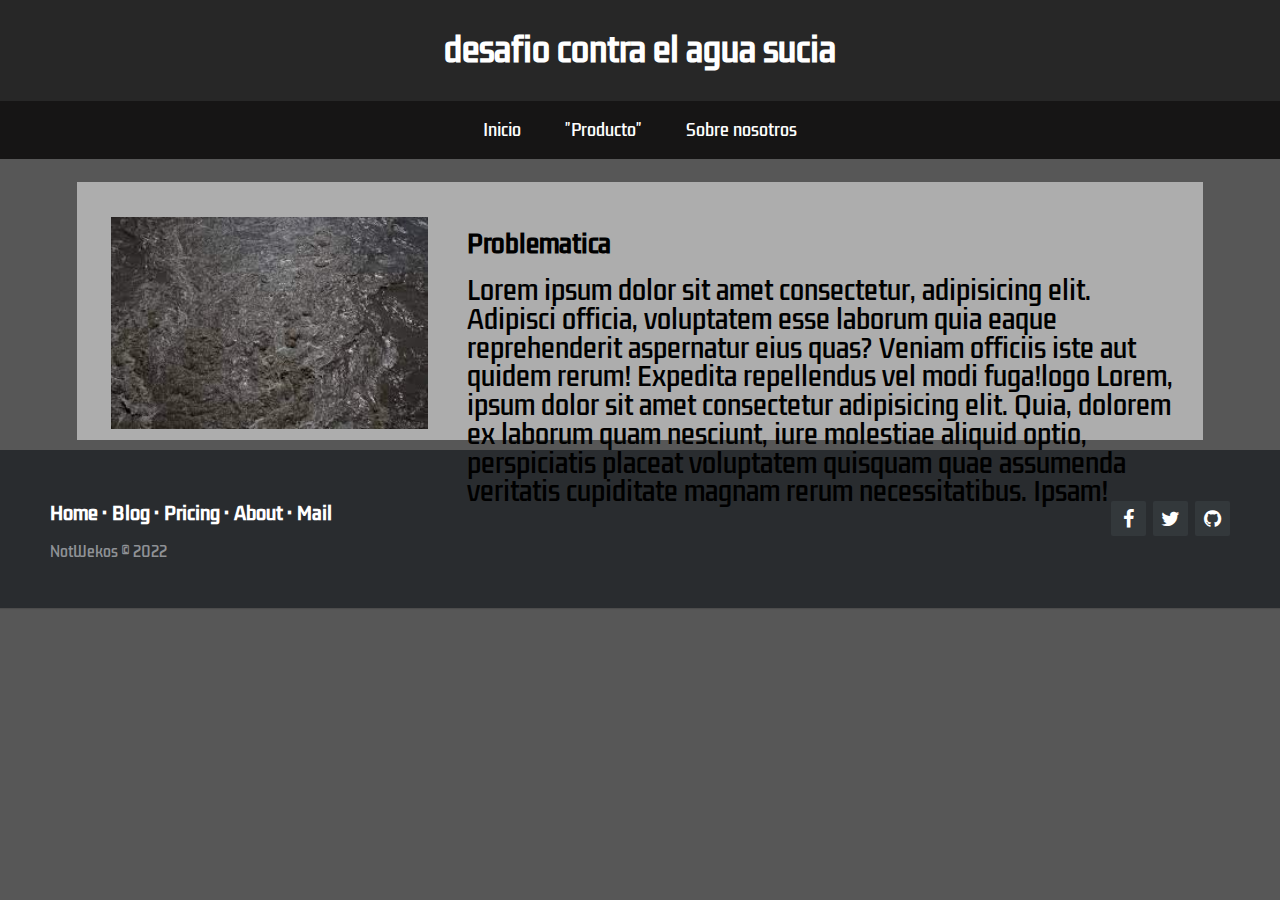
==== index.html @ 320d771e "footer" ====
<!DOCTYPE html>
<html lang="es">

    <head>
        <meta charset="UTF-8">
        <meta http-equiv="X-UA-Compatible" content="IE=edge">
        <meta name="viewport" content="width=device-width, initial-scale=1.0" />
        <meta name="keywords" content="">
        <meta name="description" content="">
        <meta name="author" content="">
        <meta name="copyright" content="">
        <meta name="robots" content="index,follow">
        <link rel="preconnect" href="https://fonts.googleapis.com">
        <link rel="preconnect" href="https://fonts.gstatic.com" crossorigin>
        <link href="https://fonts.googleapis.com/css2?family=Kdam+Thmor+Pro&display=swap" rel="stylesheet">
        <link rel="stylesheet" href="https://stackpath.bootstrapcdn.com/font-awesome/4.7.0/css/font-awesome.min.css">
        <link rel="stylesheet" href="css/main.css">
        <link rel="stylesheet" href="css/nav.css">
        <link rel="stylesheet" href="css/index.css">
        <link rel="stylesheet" href="css/normalize.css">
        <link rel="icon" href="imagenes/logo.ico">

        <title>desafio contra el agua sucia</title>
    </head>
    
    <body>
        <div>
            <header>
                <h1>desafio contra el agua sucia</h1>
            </header>

            <nav class="navigation">
                <ul>
                    <li><a href="/">Inicio</a></li>
                    <li><a href="productos.html" class="redict_tienda">"Producto"</a></li>
                    <li><a href="Sobre_nosotros.html" class="redict_clientes_felices">Sobre nosotros</a></li>
                </ul>
                <div class="hide">
                    <i class="fa fa-bars" aria-hidden="true"></i> Menu
                </div>                        
            </nav>
            
            

            <script src="https://code.jquery.com/jquery-1.12.4.min.js"></script>
            <script>
                $(".hide").on('click', function() {
                  $("nav ul").toggle('slow');
                })
            </script>
        </div>

        <div class="general">
            <div class="info">

                <div id="imagen_1">
                    <img src="/imagenes/agua_sucia.png" class="imagen_1" alt="amarillo">
                </div>

                <div id="texto_1">
                    <h2 id="titulo_problematica">Problematica</h2><br>
                    <p class="texto_problematica">Lorem ipsum dolor sit amet consectetur, adipisicing elit. Adipisci officia, voluptatem esse laborum quia eaque reprehenderit aspernatur eius quas? Veniam officiis iste aut quidem rerum! Expedita repellendus vel modi fuga!logo
                        Lorem, ipsum dolor sit amet consectetur adipisicing elit. Quia, dolorem ex laborum quam nesciunt, iure molestiae aliquid optio, perspiciatis placeat voluptatem quisquam quae assumenda veritatis cupiditate magnam rerum necessitatibus. Ipsam!
                    </p>
                </div>
                

            </div>
        </div>

        <footer class="footer-distributed">
    
            <div class="footer-right">
      
              <a href="#"><i class="fa fa-facebook"></i></a>
              <a href="#"><i class="fa fa-twitter"></i></a>
              <a href="https://github.com/Desafio-contra-el-agua-sucia/Desafio-contra-el-agua-sucia.github.io" target="_blank"><i class="fa fa-github"></i></a>
      
            </div>
      
            <div class="footer-left">
      
              <p class="footer-links">
                <a class="link-1" href="#">Home</a>
      
                <a href="#">Blog</a>
      
                <a href="#">Pricing</a>
      
                <a href="#">About</a>
                
                <a href="mailto:mario.ballerini@alunno.scuola.cl">Mail</a>
              </p>
      
              <p>NotWekos &copy; 2022</p>
            </div>
      
        </footer>

    </body>
</html>
---- css/main.css ----
* {
    margin: 0;
    padding: 0;
    box-sizing: border-box;
    font-family: 'Kdam Thmor Pro', sans-serif;
}

body {
    background: rgb(87, 87, 87);
}

footer {
    text-align: center;
    padding-top: 30px;
    font-size: 0.85em;
}

/* info de la pag */

div.general{
    margin: auto;
    margin-top: 23px;
    margin-bottom: 0.8%;
    width: 88%;
    background-color: rgb(173, 173, 173);
    padding-top: 25px;
}

div.info{
    margin: auto;
    margin-top: 10px;
    width: 94%;
}

/* Footer */

HTML CSSResult Skip Results Iframe
EDIT ON

footer {        
    font-family: Roboto;
}

section {
  width: 100%;
  display: inline-block;
  background: #ccc;
  height: 60vh;
  text-align: center;
  font-size: 22px;
  font-weight: 700;
  text-decoration: underline;
}

.footer-distributed {
  background-color: #292c2f;
  box-shadow: 0 1px 1px 0 rgba(0, 0, 0, 0.12);
  box-sizing: border-box;
  width: 100%;
  text-align: left;
  font: normal 16px sans-serif;
  padding: 45px 50px;
}

.footer-distributed .footer-left p {
  color: #8f9296;
  font-size: 14px;
  margin: 0;
}
/* Footer links */

.footer-distributed p.footer-links {
  font-size: 18px;
  font-weight: bold;
  color: #ffffff;
  margin: 0 0 10px;
  padding: 0;
  transition: ease .25s;
}

.footer-distributed p.footer-links a {
  display: inline-block;
  line-height: 1.8;
  text-decoration: none;
  color: inherit;
  transition: ease .25s;
}

.footer-distributed .footer-links a:before {
  content: "·";
  font-size: 20px;
  left: 0;
  color: #fff;
  display: inline-block;
  padding-right: 5px;
}

.footer-distributed .footer-links .link-1:before {
  content: none;
}

.footer-distributed .footer-right {
  float: right;
  margin-top: 6px;
  max-width: 180px;
}

.footer-distributed .footer-right a {
  display: inline-block;
  width: 35px;
  height: 35px;
  background-color: #33383b;
  border-radius: 2px;
  font-size: 20px;
  color: #ffffff;
  text-align: center;
  line-height: 35px;
  margin-left: 3px;
  transition:all .25s;
}

.footer-distributed .footer-right a:hover{transform:scale(1.1); -webkit-transform:scale(1.1);}

.footer-distributed p.footer-links a:hover{text-decoration:underline;}

/* Media Queries */

@media (max-width: 600px) {
  .footer-distributed .footer-left, .footer-distributed .footer-right {
    text-align: center;
  }
  .footer-distributed .footer-right {
    float: none;
    margin: 0 auto 20px;
  }
  .footer-distributed .footer-left p.footer-links {
    line-height: 1.8;
  }
}
---- css/nav.css ----
header {
    width: 100%;
    padding: 32Px;
    color: white;
    text-align: center;
    background: rgb(39, 39, 39);
}

nav ul {
    list-style: none;
    background:  rgb(22, 21, 21);
    text-align: center;
}

nav ul li {
    display: inline-block;
    padding: 20px;   
    transition: all ease-in-out 200ms;
}

ul li a {
    color: white;
    text-decoration: none; 
}

nav ul li:hover {
    background: rgb(112, 112, 112);
}

.hide {
    font-size: 22px;
    padding: 16px;
    background:  rgb(22, 21, 21);
    color: white;
    cursor: pointer;
    display: none;
}

@media (max-width: 768px) {
    ul li {
      width: 100%;
      padding: 16px;
      text-align: left;
    }
  
    .hide {
      display: block;
    }
  
    nav ul {
    display: none;
  
    }
  }
---- css/index.css ----
div#texto_1{
    display: inline-block;
    position:absolute ;
    width: 56%;
    margin-left: 3%;
}

div#imagen_1{
    display: inline-block;
    width: 30%;
    height: auto;
}

img.imagen_1{
    width: 100%;
    height: auto;
    margin-bottom: 8px;
}

h2#titulo_problematica{
    padding-top: 14px;
}

.texto_problematica{
    font-size: 25px;
}
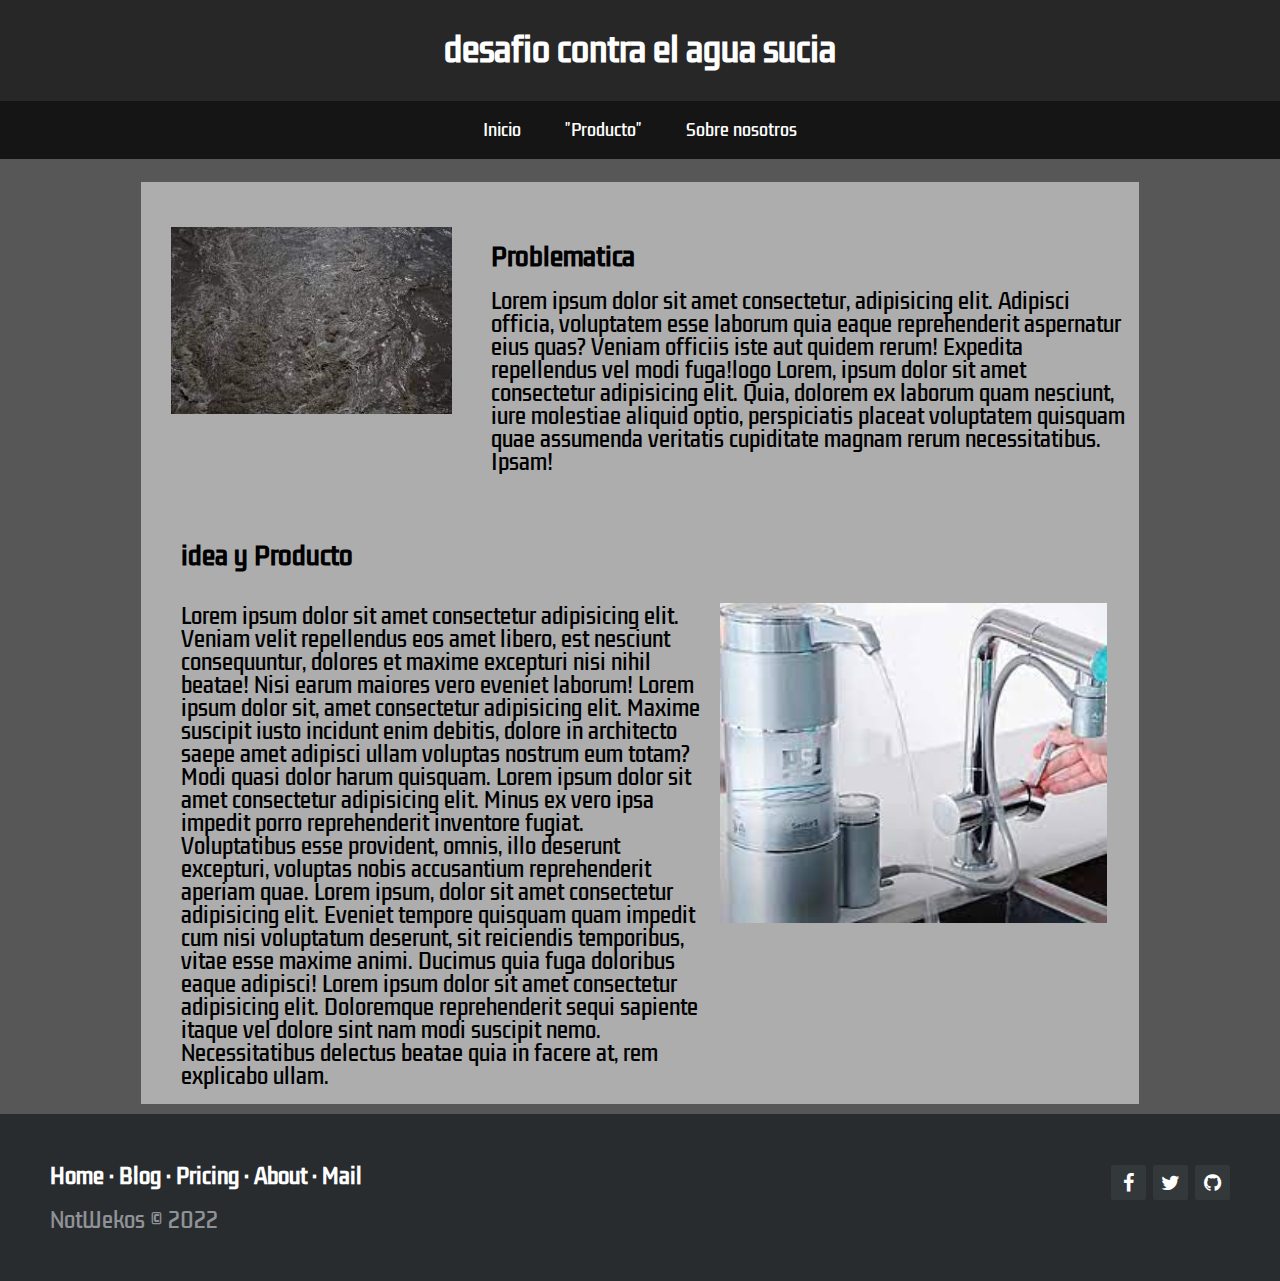
==== commit ecf0f08c: "texto 2" ====
--- a/index.html
+++ b/index.html
@@ -51,10 +51,10 @@
         </div>
 
         <div class="general">
-            <div class="info">
+            <div class="info1">
 
-                <div id="imagen_1">
-                    <img src="/imagenes/agua_sucia.png" class="imagen_1" alt="amarillo">
+                <div class="imagen1">
+                    <img src="/imagenes/agua_sucia.png" id="imagen_1" alt="amarillo">
                 </div>
 
                 <div id="texto_1">
@@ -66,6 +66,24 @@
                 
 
             </div>
+
+            <div class="info2">
+
+                <div class="texto2">
+                    <h2 class="titulo_idea">idea y Producto</h2>
+                    <p class="texto_idea">Lorem ipsum dolor sit amet consectetur adipisicing elit. Veniam velit repellendus eos amet libero, est nesciunt consequuntur, dolores et maxime excepturi nisi nihil beatae! Nisi earum maiores vero eveniet laborum!
+                        Lorem ipsum dolor sit, amet consectetur adipisicing elit. Maxime suscipit iusto incidunt enim debitis, dolore in architecto saepe amet adipisci ullam voluptas nostrum eum totam? Modi quasi dolor harum quisquam.
+                        Lorem ipsum dolor sit amet consectetur adipisicing elit. Minus ex vero ipsa impedit porro reprehenderit inventore fugiat. Voluptatibus esse provident, omnis, illo deserunt excepturi, voluptas nobis accusantium reprehenderit aperiam quae.
+                        Lorem ipsum, dolor sit amet consectetur adipisicing elit. Eveniet tempore quisquam quam impedit cum nisi voluptatum deserunt, sit reiciendis temporibus, vitae esse maxime animi. Ducimus quia fuga doloribus eaque adipisci!
+                        Lorem ipsum dolor sit amet consectetur adipisicing elit. Doloremque reprehenderit sequi sapiente itaque vel dolore sint nam modi suscipit nemo. Necessitatibus delectus beatae quia in facere at, rem explicabo ullam.
+                    </p>
+                </div>
+
+                <div class="imagen2" >
+                    <img src="/imagenes/purificador.png" id="imagen_2">
+                </div>
+            </div>
+    
         </div>
 
         <footer class="footer-distributed">
--- a/css/main.css
+++ b/css/main.css
@@ -21,16 +21,11 @@
     margin: auto;
     margin-top: 23px;
     margin-bottom: 0.8%;
-    width: 88%;
+    width: 78%;
     background-color: rgb(173, 173, 173);
     padding-top: 25px;
 }
 
-div.info{
-    margin: auto;
-    margin-top: 10px;
-    width: 94%;
-}
 
 /* Footer */
 
--- a/css/index.css
+++ b/css/index.css
@@ -1,27 +1,94 @@
+div.info1{
+    margin: auto;
+    margin-top: 2%;
+    margin-bottom: 10%;
+    width: 94%;
+    overflow: hidden;
+}
+
 div#texto_1{
     display: inline-block;
     position:absolute ;
-    width: 56%;
+    width: 50%;
     margin-left: 3%;
+    overflow: hidden;
 }
 
-div#imagen_1{
+div.imagen1{
     display: inline-block;
     width: 30%;
     height: auto;
 }
 
-img.imagen_1{
+img#imagen_1{
     width: 100%;
     height: auto;
-    margin-bottom: 8px;
+    margin-bottom: 2%;
 }
 
 h2#titulo_problematica{
-    padding-top: 14px;
+    padding-top: 2.6%;
 }
 
 .texto_problematica{
     font-size: 25px;
 }
 
+
+/* texto idea */
+
+div.info2{
+    margin: auto;
+    margin-top: 1.5%;
+    overflow: hidden;
+}
+
+div.texto2{    
+    margin: auto;
+    float: left;
+    padding: 0.5em 0 1em 2.5em;
+    width: 56%;
+}
+
+div.imagen2{
+    display: inline-block;
+    padding-top: 5em;
+    width: 40%;
+    margin-left: 2%;
+}
+
+h2.titulo_idea{
+    margin-top: 0.5em;
+    margin-bottom: 1em;
+}
+
+p.texto_idea{
+    padding-top: 0.5em;
+    font-size: 23px;
+}
+
+img#imagen_2{
+    width: 97%;
+    height: auto;
+}
+
+@media (max-width: 1290px) {
+    p {
+        font-size: 20px !important
+    }
+}
+@media (max-width: 1064px) {
+    p {
+        font-size: 18px !important
+    }
+}
+@media (max-width: 940px) {
+    p {
+        font-size: 16px !important
+    }
+}
+@media (max-width: 860px) {
+    p {
+        font-size: 14px !important
+    }
+}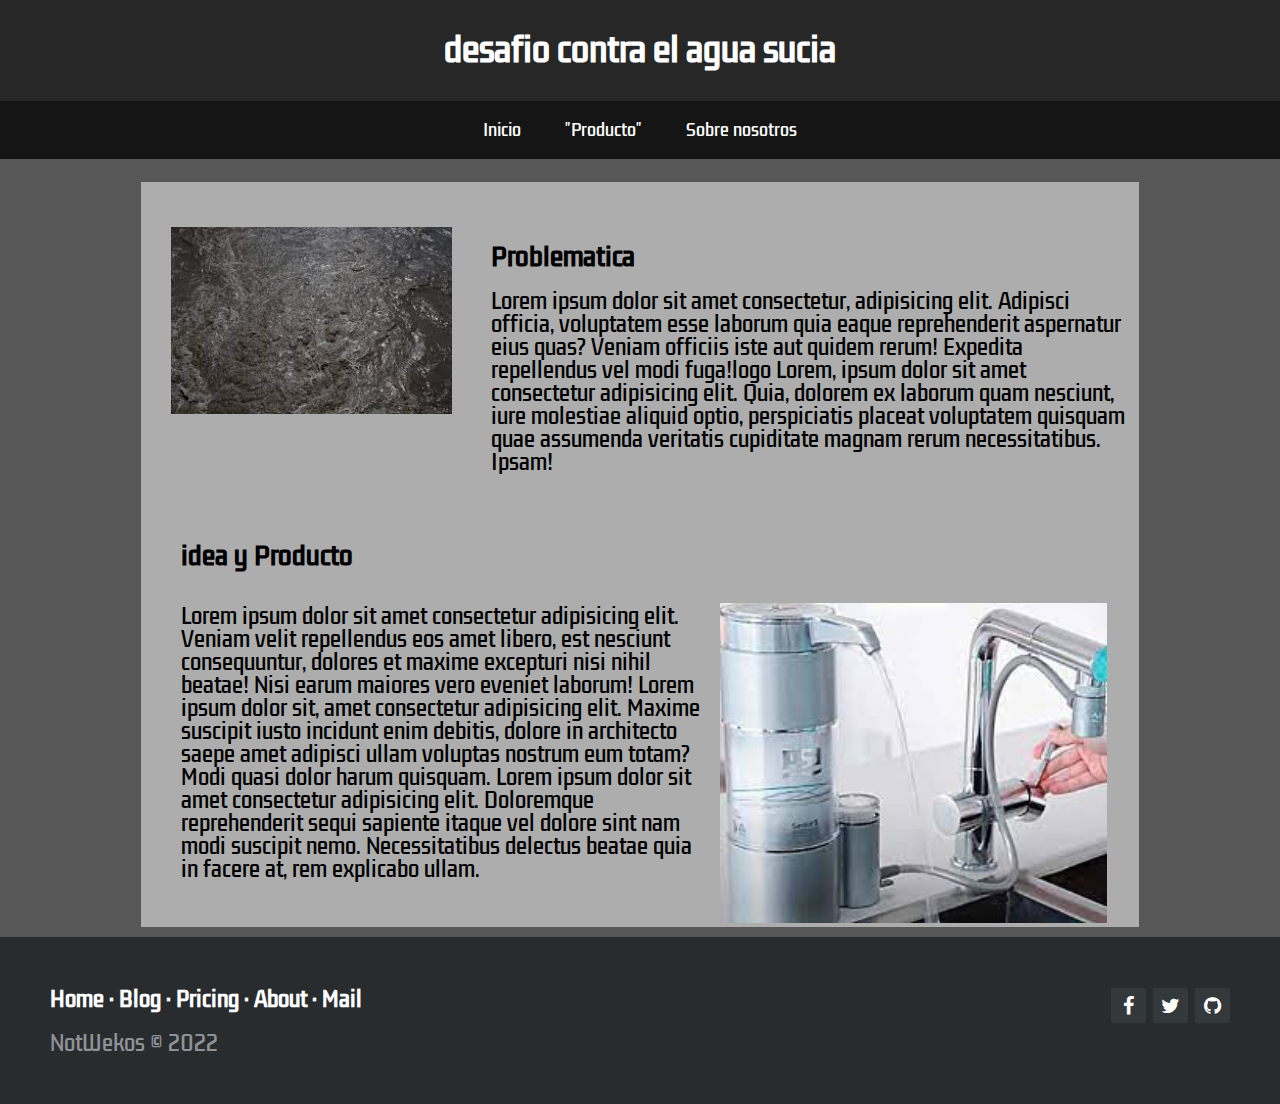
==== commit ccbe0156: "@media responsive cellphone" ====
--- a/index.html
+++ b/index.html
@@ -14,10 +14,10 @@
         <link rel="preconnect" href="https://fonts.gstatic.com" crossorigin>
         <link href="https://fonts.googleapis.com/css2?family=Kdam+Thmor+Pro&display=swap" rel="stylesheet">
         <link rel="stylesheet" href="https://stackpath.bootstrapcdn.com/font-awesome/4.7.0/css/font-awesome.min.css">
-        <link rel="stylesheet" href="css/main.css">
         <link rel="stylesheet" href="css/nav.css">
         <link rel="stylesheet" href="css/index.css">
         <link rel="stylesheet" href="css/normalize.css">
+        <link rel="stylesheet" href="css/main.css">
         <link rel="icon" href="imagenes/logo.ico">
 
         <title>desafio contra el agua sucia</title>
@@ -73,8 +73,6 @@
                     <h2 class="titulo_idea">idea y Producto</h2>
                     <p class="texto_idea">Lorem ipsum dolor sit amet consectetur adipisicing elit. Veniam velit repellendus eos amet libero, est nesciunt consequuntur, dolores et maxime excepturi nisi nihil beatae! Nisi earum maiores vero eveniet laborum!
                         Lorem ipsum dolor sit, amet consectetur adipisicing elit. Maxime suscipit iusto incidunt enim debitis, dolore in architecto saepe amet adipisci ullam voluptas nostrum eum totam? Modi quasi dolor harum quisquam.
-                        Lorem ipsum dolor sit amet consectetur adipisicing elit. Minus ex vero ipsa impedit porro reprehenderit inventore fugiat. Voluptatibus esse provident, omnis, illo deserunt excepturi, voluptas nobis accusantium reprehenderit aperiam quae.
-                        Lorem ipsum, dolor sit amet consectetur adipisicing elit. Eveniet tempore quisquam quam impedit cum nisi voluptatum deserunt, sit reiciendis temporibus, vitae esse maxime animi. Ducimus quia fuga doloribus eaque adipisci!
                         Lorem ipsum dolor sit amet consectetur adipisicing elit. Doloremque reprehenderit sequi sapiente itaque vel dolore sint nam modi suscipit nemo. Necessitatibus delectus beatae quia in facere at, rem explicabo ullam.
                     </p>
                 </div>
--- a/css/index.css
+++ b/css/index.css
@@ -3,14 +3,6 @@
     margin-top: 2%;
     margin-bottom: 10%;
     width: 94%;
-    overflow: hidden;
-}
-
-div#texto_1{
-    display: inline-block;
-    position:absolute ;
-    width: 50%;
-    margin-left: 3%;
     overflow: hidden;
 }
 
@@ -26,11 +18,19 @@
     margin-bottom: 2%;
 }
 
+div#texto_1{
+    display: inline-block;
+    position:absolute ;
+    width: 50%;
+    margin-left: 3%;
+    overflow: hidden;
+}
+
 h2#titulo_problematica{
     padding-top: 2.6%;
 }
 
-.texto_problematica{
+p.texto_problematica{
     font-size: 25px;
 }
 
@@ -91,4 +91,94 @@
     p {
         font-size: 14px !important
     }
-}+}
+
+@media (max-width: 710px) {
+    p {
+        font-size: 13px !important
+    }
+}
+
+@media (max-width: 660px) {
+    p {
+        font-size: 12px !important
+    }
+}
+
+@media (max-width: 620px) {
+    p {
+        font-size: 11px !important
+    }
+}
+
+@media (max-width: 570px) {
+    p {
+        font-size: 10px !important
+    }
+}
+
+@media (max-width: 520px) {
+    p {
+        font-size: 9px !important
+    }
+}
+
+@media (max-width: 470px) {
+    p {
+        font-size: 8px !important
+    }
+}
+
+@media (max-width: 420px) {
+    p {
+        font-size: 7px !important
+    }
+}
+
+@media (max-width: 370px) {
+    p {
+        font-size: 6px !important
+    }
+}
+
+@media (max-width: 320px) {
+    p {
+        font-size: 5px !important
+    }
+}
+
+@media (max-width: 950px) {
+  
+    div.info1{
+      margin-bottom: 35%;
+    }
+  
+    div.imagen1{
+      display: block;
+      margin: auto;
+      width: 40%;
+    }
+  
+    div.texto_1{
+      display: block;
+      margin: auto;
+    }
+}
+  
+@media (max-width: 720px) {
+    
+    *{
+      font-size: 15px;
+    }
+  
+    div.texto2{
+      width: 100%;
+      padding-right: 10px;
+    }
+
+    div.imagen2{
+        padding-top: 0;
+        margin-left: 3em;
+    }
+  
+}
--- a/css/main.css
+++ b/css/main.css
@@ -19,6 +19,7 @@
 
 div.general{
     margin: auto;
+    overflow: hidden;
     margin-top: 23px;
     margin-bottom: 0.8%;
     width: 78%;
@@ -131,4 +132,6 @@
   .footer-distributed .footer-left p.footer-links {
     line-height: 1.8;
   }
-}+}
+
+
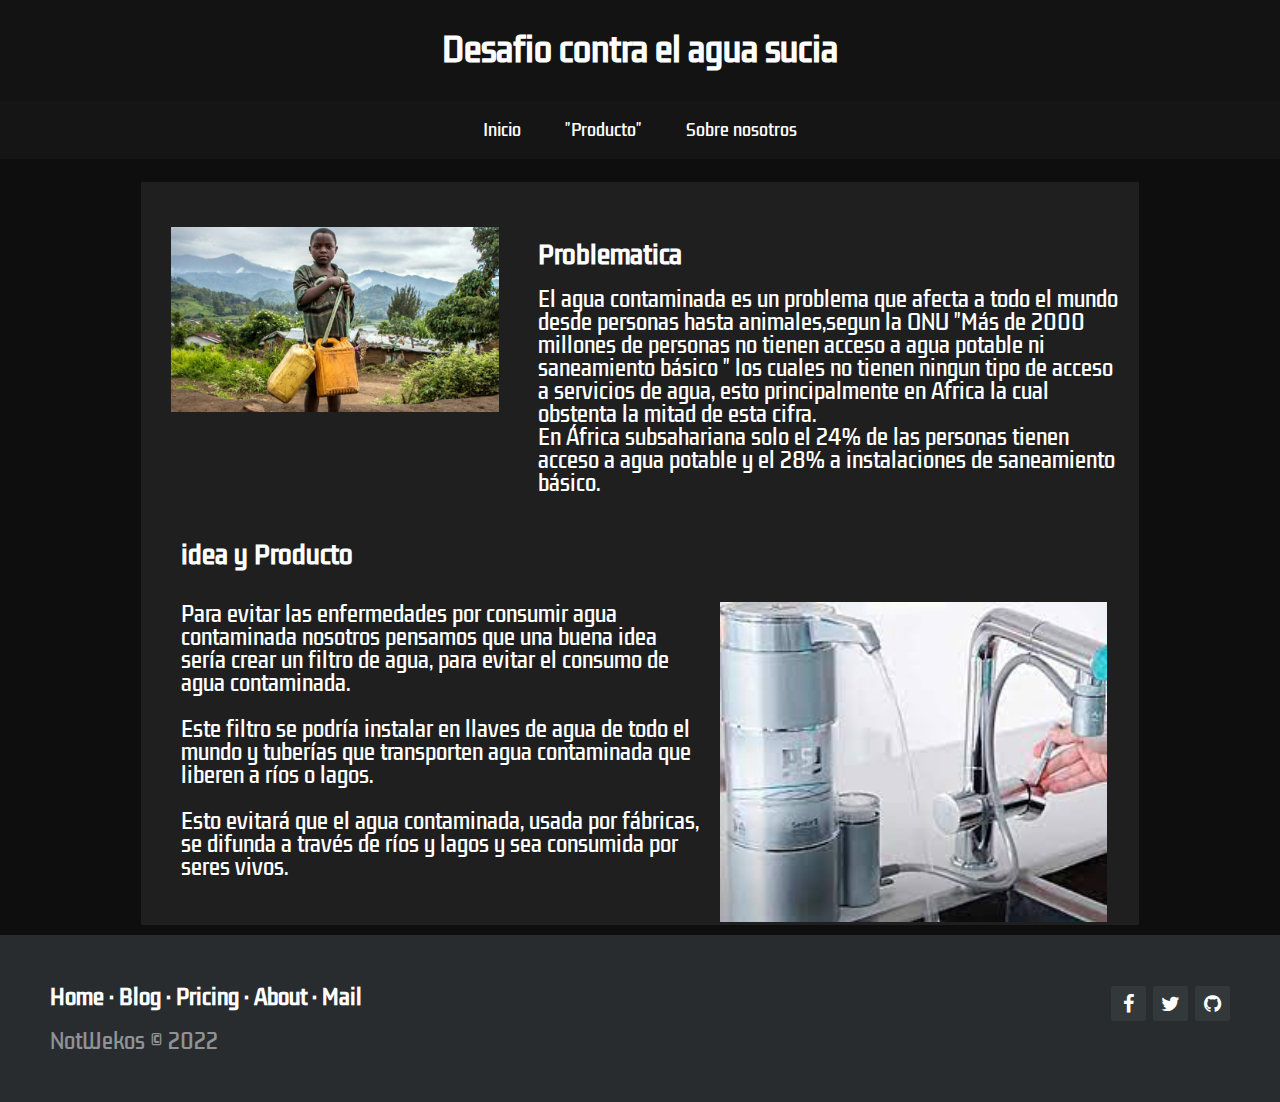
==== commit 30701f61: "info" ====
--- a/index.html
+++ b/index.html
@@ -26,7 +26,7 @@
     <body>
         <div>
             <header>
-                <h1>desafio contra el agua sucia</h1>
+                <h1>Desafio contra el agua sucia</h1>
             </header>
 
             <nav class="navigation">
@@ -36,7 +36,7 @@
                     <li><a href="Sobre_nosotros.html" class="redict_clientes_felices">Sobre nosotros</a></li>
                 </ul>
                 <div class="hide">
-                    <i class="fa fa-bars" aria-hidden="true"></i> Menu
+                    <i class="fa fa-bars" aria-hidden="true"></i><h3 id="Menu">Menu</h3>
                 </div>                        
             </nav>
             
@@ -59,8 +59,10 @@
 
                 <div id="texto_1">
                     <h2 id="titulo_problematica">Problematica</h2><br>
-                    <p class="texto_problematica">Lorem ipsum dolor sit amet consectetur, adipisicing elit. Adipisci officia, voluptatem esse laborum quia eaque reprehenderit aspernatur eius quas? Veniam officiis iste aut quidem rerum! Expedita repellendus vel modi fuga!logo
-                        Lorem, ipsum dolor sit amet consectetur adipisicing elit. Quia, dolorem ex laborum quam nesciunt, iure molestiae aliquid optio, perspiciatis placeat voluptatem quisquam quae assumenda veritatis cupiditate magnam rerum necessitatibus. Ipsam!
+                    <p class="texto_problematica">
+                        El agua contaminada es un problema que afecta a todo el mundo desde personas hasta animales,segun la ONU "Más de 2000 millones de personas no tienen acceso a agua potable ni saneamiento básico
+                        " los cuales no tienen ningun tipo de acceso a servicios de agua, esto principalmente en Africa la cual obstenta la mitad de esta cifra. <br>
+                        En África subsahariana solo el 24% de las personas tienen acceso a agua potable y el 28% a instalaciones de saneamiento básico.
                     </p>
                 </div>
                 
@@ -71,9 +73,10 @@
 
                 <div class="texto2">
                     <h2 class="titulo_idea">idea y Producto</h2>
-                    <p class="texto_idea">Lorem ipsum dolor sit amet consectetur adipisicing elit. Veniam velit repellendus eos amet libero, est nesciunt consequuntur, dolores et maxime excepturi nisi nihil beatae! Nisi earum maiores vero eveniet laborum!
-                        Lorem ipsum dolor sit, amet consectetur adipisicing elit. Maxime suscipit iusto incidunt enim debitis, dolore in architecto saepe amet adipisci ullam voluptas nostrum eum totam? Modi quasi dolor harum quisquam.
-                        Lorem ipsum dolor sit amet consectetur adipisicing elit. Doloremque reprehenderit sequi sapiente itaque vel dolore sint nam modi suscipit nemo. Necessitatibus delectus beatae quia in facere at, rem explicabo ullam.
+                    <p class="texto_idea">Para evitar las enfermedades por consumir agua contaminada nosotros pensamos que una buena idea sería crear un filtro de agua, para evitar el consumo de agua contaminada.<br><br>
+                        Este filtro se podría instalar en llaves de agua de todo el mundo y tuberías que transporten agua contaminada que liberen a ríos o lagos.<br><br>
+                        Esto evitará que el agua contaminada, usada por fábricas, se difunda a través de ríos y lagos y sea consumida por seres vivos.
+                        
                     </p>
                 </div>
 
--- a/css/nav.css
+++ b/css/nav.css
@@ -3,7 +3,7 @@
     padding: 32Px;
     color: white;
     text-align: center;
-    background: rgb(39, 39, 39);
+    background: rgb(19, 19, 19);
 }
 
 nav ul {
@@ -36,6 +36,13 @@
     display: none;
 }
 
+#Menu{
+    display: inline-block;
+    margin-left: 4px;
+    
+}
+
+
 @media (max-width: 768px) {
     ul li {
       width: 100%;
@@ -51,4 +58,22 @@
     display: none;
   
     }
-  }+}
+
+@media (max-width: 720px) {
+    
+    #Menu{
+        display: inline-block;
+        margin-left: 4px;
+        font-size: 15px;        
+    }    
+
+}
+
+@media (max-width: 720px) {
+    
+    #Menu{
+        font-size: 13.5px;        
+    }    
+
+}--- a/css/index.css
+++ b/css/index.css
@@ -8,7 +8,7 @@
 
 div.imagen1{
     display: inline-block;
-    width: 30%;
+    width: 35%;
     height: auto;
 }
 
@@ -21,7 +21,7 @@
 div#texto_1{
     display: inline-block;
     position:absolute ;
-    width: 50%;
+    width: 46%;
     margin-left: 3%;
     overflow: hidden;
 }
@@ -170,6 +170,10 @@
     *{
       font-size: 15px;
     }
+
+    *,body,div,nav,div{
+        font-size: 1em;
+    }
   
     div.texto2{
       width: 100%;
--- a/css/main.css
+++ b/css/main.css
@@ -3,10 +3,11 @@
     padding: 0;
     box-sizing: border-box;
     font-family: 'Kdam Thmor Pro', sans-serif;
+    color: white;
 }
 
 body {
-    background: rgb(87, 87, 87);
+    background: rgb(14, 14, 14);
 }
 
 footer {
@@ -23,7 +24,7 @@
     margin-top: 23px;
     margin-bottom: 0.8%;
     width: 78%;
-    background-color: rgb(173, 173, 173);
+    background-color: rgb(31, 31, 31);
     padding-top: 25px;
 }
 
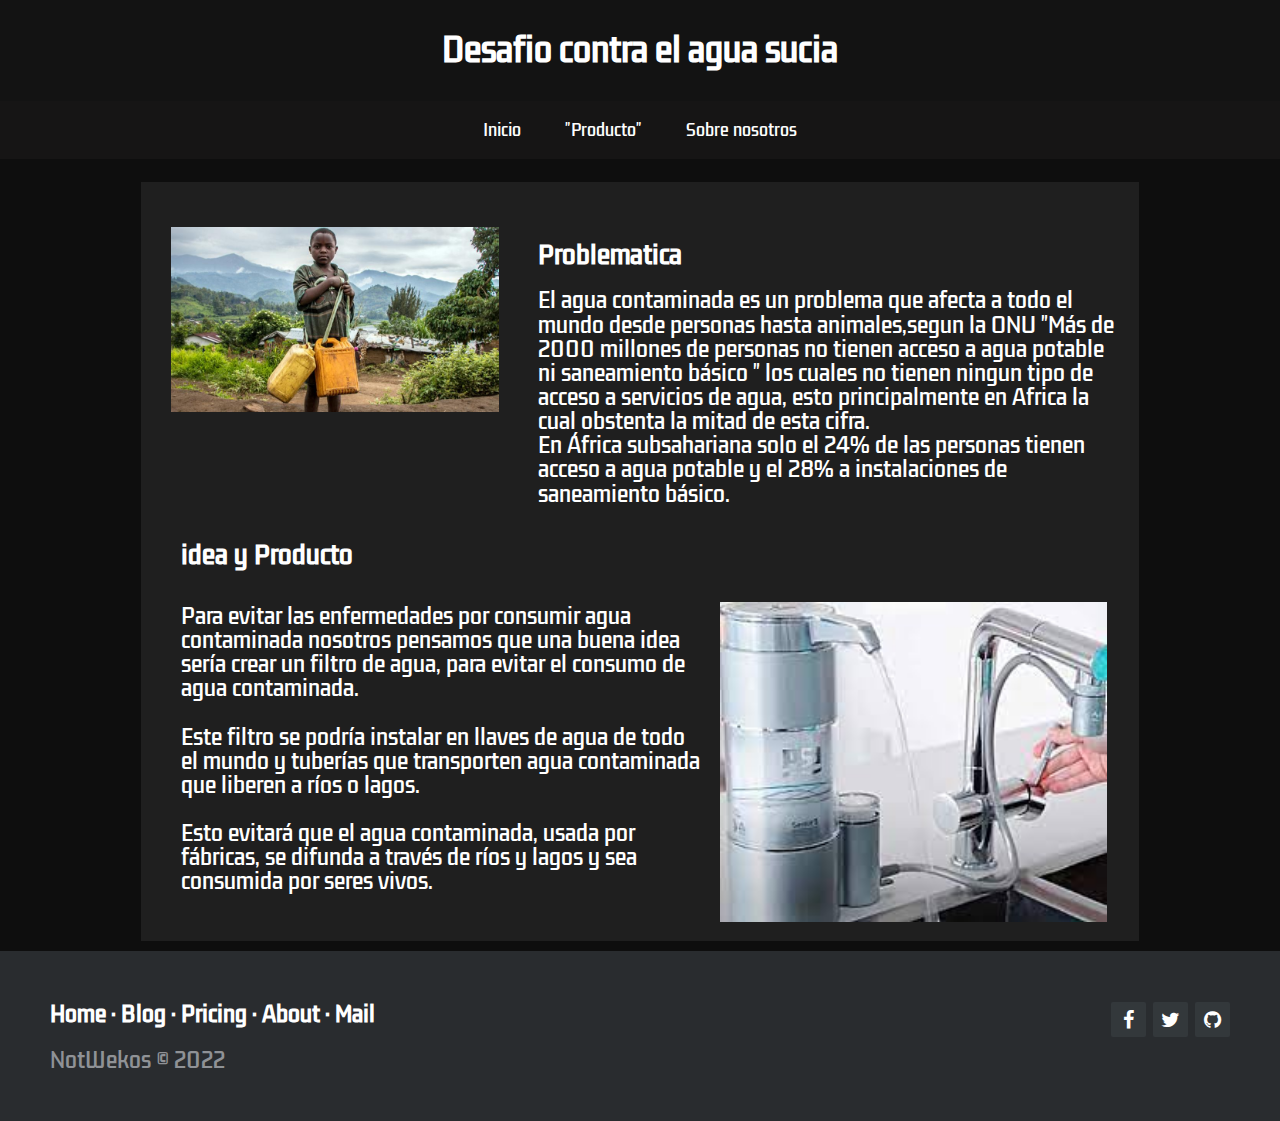
==== commit 644ff2e0: "sin click derecho" ====
--- a/index.html
+++ b/index.html
@@ -19,6 +19,9 @@
         <link rel="stylesheet" href="css/normalize.css">
         <link rel="stylesheet" href="css/main.css">
         <link rel="icon" href="imagenes/logo.ico">
+        <script type="text/javascript" language="Javascript">
+            document.oncontextmenu = function(){return false}
+            </script>
 
         <title>desafio contra el agua sucia</title>
     </head>
@@ -54,7 +57,7 @@
             <div class="info1">
 
                 <div class="imagen1">
-                    <img src="/imagenes/agua_sucia.png" id="imagen_1" alt="amarillo">
+                    <img src="/imagenes/agua_sucia.png" id="imagen_1" alt="amarillo" oncontextmenu="return false">
                 </div>
 
                 <div id="texto_1">
@@ -81,7 +84,7 @@
                 </div>
 
                 <div class="imagen2" >
-                    <img src="/imagenes/purificador.png" id="imagen_2">
+                    <img src="/imagenes/purificador.png" id="imagen_2" oncontextmenu="return false">
                 </div>
             </div>
     
--- a/css/index.css
+++ b/css/index.css
@@ -64,17 +64,18 @@
 
 p.texto_idea{
     padding-top: 0.5em;
-    font-size: 23px;
+    font-size: 25px;
 }
 
 img#imagen_2{
     width: 97%;
     height: auto;
+    margin-bottom: 4%;
 }
 
 @media (max-width: 1290px) {
     p {
-        font-size: 20px !important
+        font-size: 21px !important
     }
 }
 @media (max-width: 1064px) {
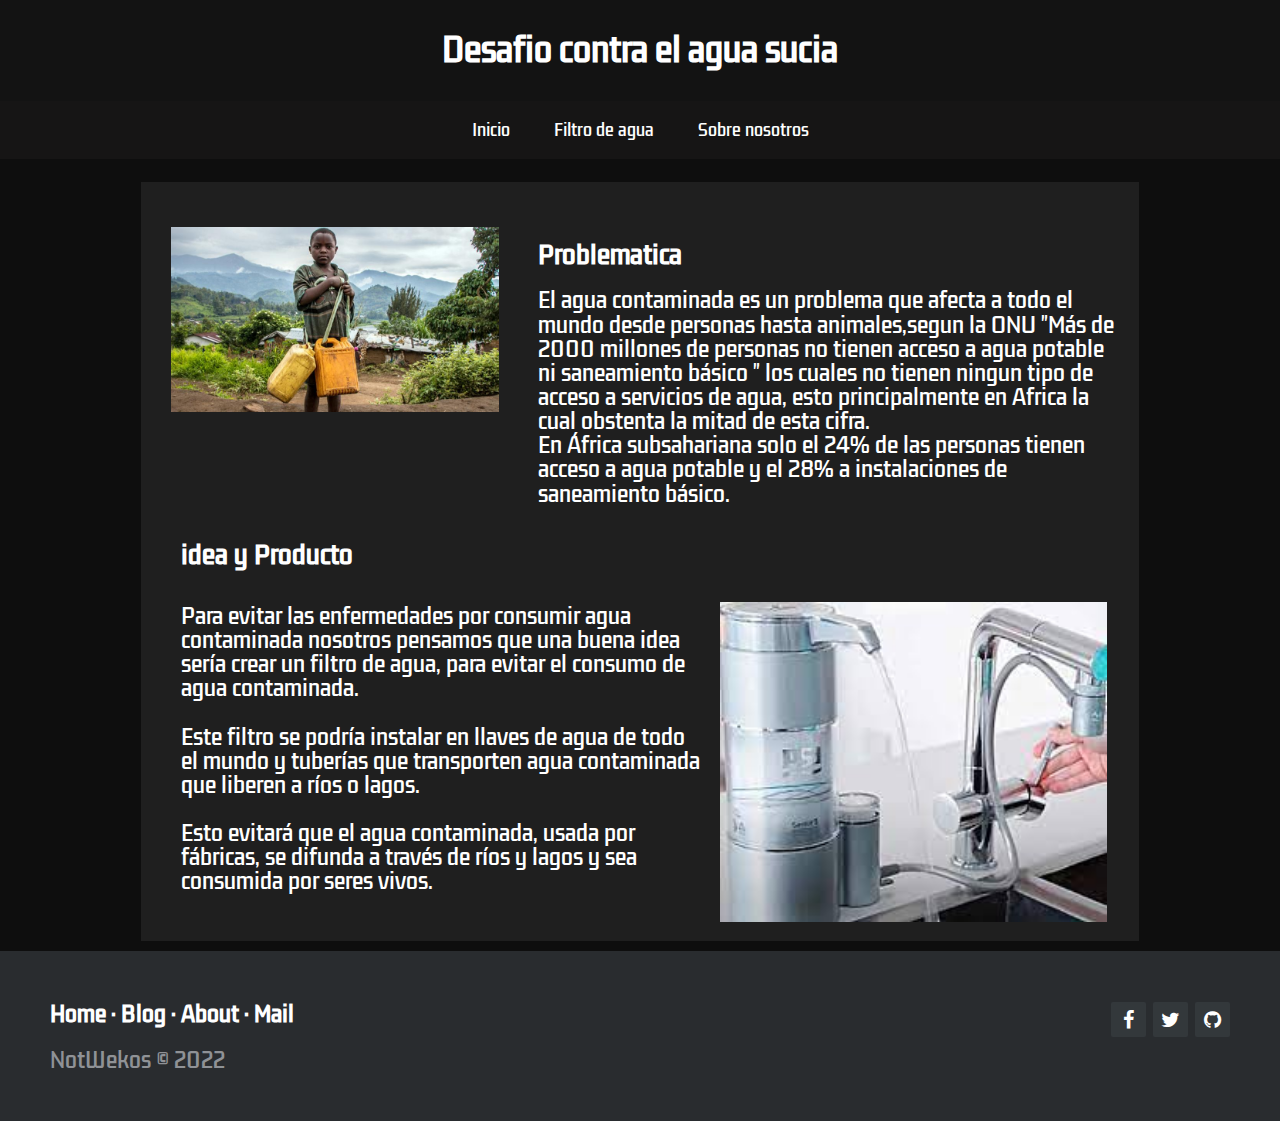
==== commit 981a5e26: "Producto y mas @medias" ====
--- a/index.html
+++ b/index.html
@@ -35,7 +35,7 @@
             <nav class="navigation">
                 <ul>
                     <li><a href="/">Inicio</a></li>
-                    <li><a href="productos.html" class="redict_tienda">"Producto"</a></li>
+                    <li><a href="productos.html" class="redict_tienda">Filtro de agua</a></li>
                     <li><a href="Sobre_nosotros.html" class="redict_clientes_felices">Sobre nosotros</a></li>
                 </ul>
                 <div class="hide">
@@ -107,8 +107,6 @@
       
                 <a href="#">Blog</a>
       
-                <a href="#">Pricing</a>
-      
                 <a href="#">About</a>
                 
                 <a href="mailto:mario.ballerini@alunno.scuola.cl">Mail</a>
--- a/css/main.css
+++ b/css/main.css
@@ -4,6 +4,7 @@
     box-sizing: border-box;
     font-family: 'Kdam Thmor Pro', sans-serif;
     color: white;
+    user-select: none;
 }
 
 body {
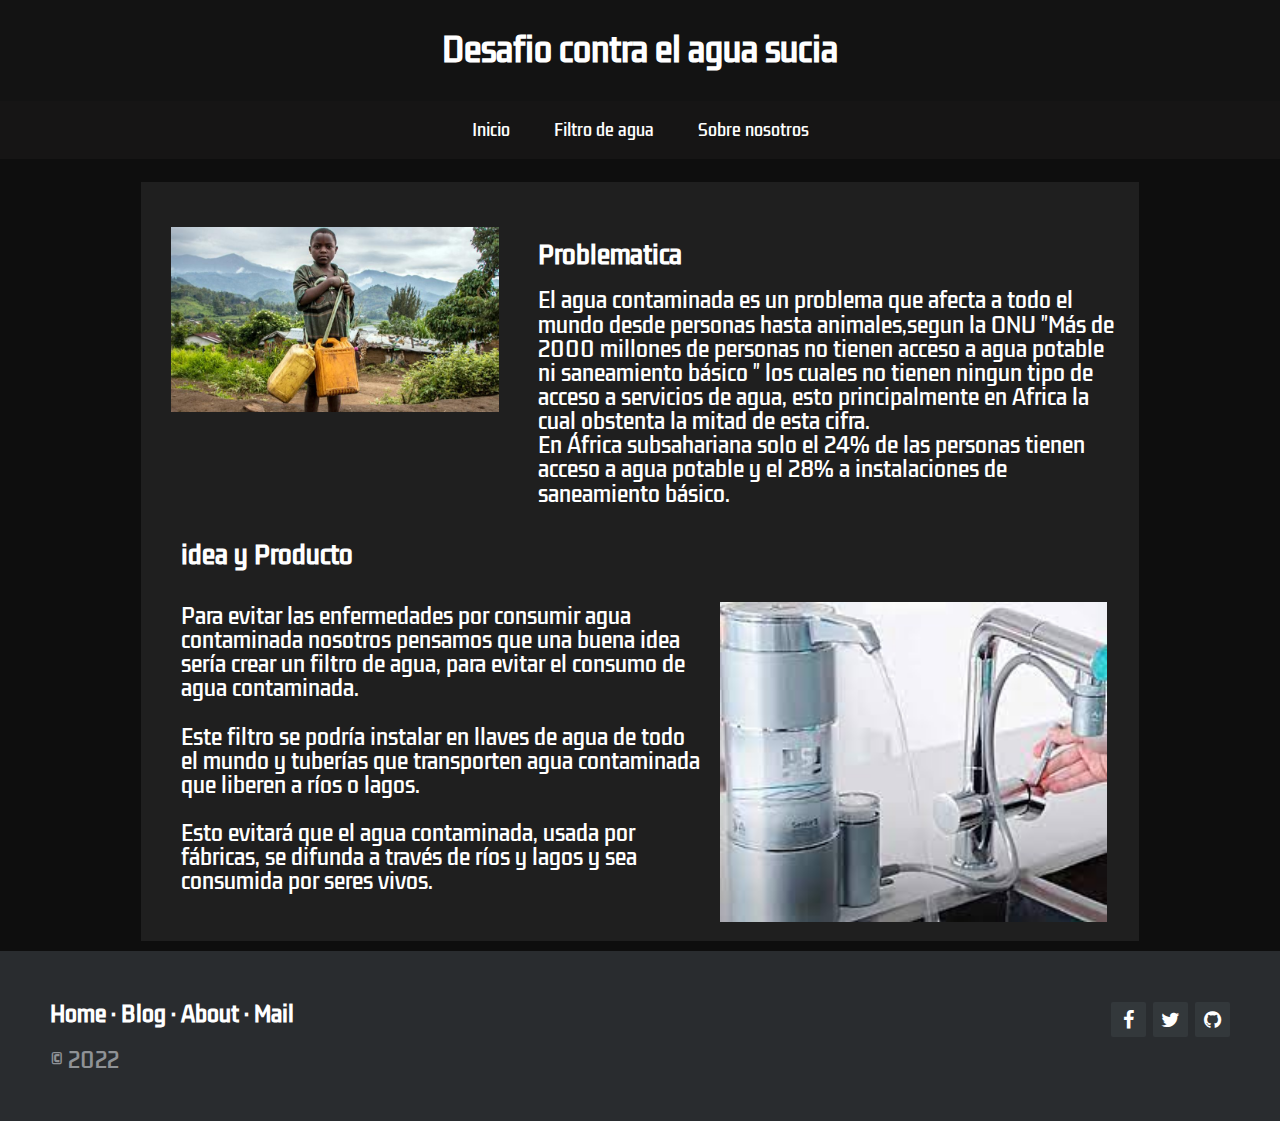
==== commit 3ef85bc6: "not" ====
--- a/index.html
+++ b/index.html
@@ -112,7 +112,7 @@
                 <a href="mailto:mario.ballerini@alunno.scuola.cl">Mail</a>
               </p>
       
-              <p>NotWekos &copy; 2022</p>
+              <p> &copy; 2022</p>
             </div>
       
         </footer>
